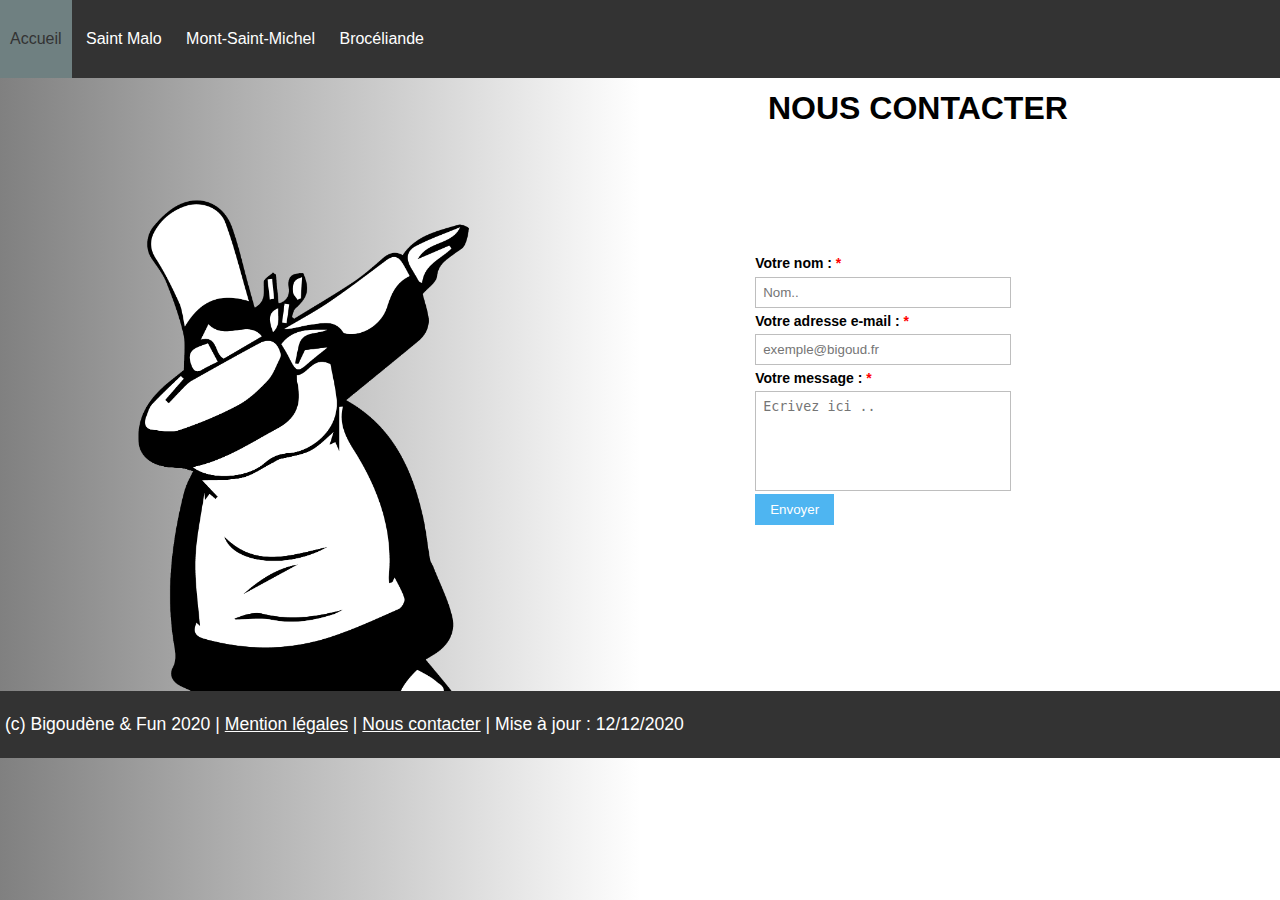
==== bonus/Contact.html @ 5d8b79e1 "Add files via upload" ====
<!DOCTYPE HTML>
<html>
	<head>
		<meta charset="UTF-8">
		<meta name="viewport" content="width=device-width, initial-scale=1.0">

		<title>Nous contacter | Bigoudène & FUN</title>

		<link rel="stylesheet" type="text/css" href="../style.css">

		<script type="text/javascript">
			function validateForm()                                    
			{ 
				var name = document.forms["contact"]["name"];               
				var email = document.forms["contact"]["email"];    
				var message = document.forms["contact"]["message"];   
			   
				if (name.value == "")                                  
				{ 
					document.getElementById('errorname').innerHTML="Veuillez entrez un nom valide";  
					name.focus(); 
					return false; 
				}else{
					document.getElementById('errorname').innerHTML="";  
				}
				   
				if (email.value == "")                                   
				{ 
					document.getElementById('errormail').innerHTML="Veuillez entrez une adresse mail valide"; 
					email.focus(); 
					return false; 
				}else{
					document.getElementById('errormail').innerHTML="";  
				}
			   
				if (email.value.indexOf("@", 0) < 0)                 
				{ 
					document.getElementById('errormail').innerHTML="Veuillez entrez une adresse mail valide"; 
					email.focus(); 
					return false; 
				} 
			   
				if (email.value.indexOf(".", 0) < 0)                 
				{ 
					document.getElementById('errormail').innerHTML="Veuillez entrez une adresse mail valide"; 
					email.focus(); 
					return false; 
				} 
			   
				if (message.value == "")                           
				{
					document.getElementById('errormsg').innerHTML="Veuillez entrez un message valide"; 
					message.focus(); 
					return false; 
				}else{
					document.getElementById('errormsg').innerHTML="";  
				}
				alert("Votre message a bien été envoyé !");
				return true; 
			}
		</script>

		<style>
			h1{
				padding: 5%;
				margin-left: 55% ;
				font-family:"Lucida Sans Unicode", "Lucida Grande", sans-serif;
			}
			
			.formulaire {
			  margin:5% 55% ;
			  width: 20%;
			  padding: 0% 7% 8% 4%;
			  font: 14px "Lucida Sans Unicode", "Lucida Grande", sans-serif;
			}

			.formulaire label{
			  margin:2% 0 2% 0;
			  padding:0px;
			  display:block;
			  font-weight: bold;
			}

			.formulaire .required{
			  color:red;
			}

			.formulaire input[type=submit]{
			  background: #4eb5f1;
			  padding: 8px 15px 8px 15px;
			  border: none;
			  color: #fff;
			}

			.formulaire input[type=submit]:hover{
			  background: #4eb5f1;
			  box-shadow:none;
			  -moz-box-shadow:none;
			  -webkit-box-shadow:none;
			}

			.formulaire .text{
			  height: 100px;
			}

			.formulaire input[type=text], 
			.formulaire input[type=email],
			textarea{
			  resize: none;
			  box-sizing: border-box;
			  -webkit-box-sizing: border-box;
			  -moz-box-sizing: border-box;
			  border:1px solid #BEBEBE;
			  padding: 7px;
			  margin:0px;
			  outline: none;  
			}

			.formulaire .long{
			  width: 100%;
			}

			.formulaire input[type=text]:focus, 
			.formulaire input[type=email]:focus,
			.formulaire textarea:focus{
			  -moz-box-shadow: 0 0 8px #88D5E9;
			  -webkit-box-shadow: 0 0 8px #88D5E9;
			  box-shadow: 0 0 8px #88D5E9;
			  border: 1px solid #88D5E9;
			}

			.error{
			  color: #D8000C;
			  background-color: #FFBABA;
			}
			
			.left{
				background-color: grey;

			}

			.biglogo {
				position :absolute;
				top: 12%;
				left : 15%;
				width: 400px;
			}

			.coteimg{
				position: absolute;
				top: 8%;
				left: 0%;
				width: 50%;
				height: 92%;
				background: linear-gradient(to right, grey, white);
			}
		</style>
	</head>

	<body>
		<header> 
			<nav>
				<a class="navi inactive" href="../index.html">Accueil</a> 
				<a class="navi inactive" href="../sites/StMalo.html">Saint Malo</a> 
				<a class="navi inactive" href="../sites/MontStMichel.html">Mont-Saint-Michel</a> 
				<a class="navi inactive" href="../sites/Broceliande.html">Brocéliande</a> 
			</nav>
		</header>

		<main>
			<div class="coteimg">
				<img class="biglogo" src="../ressources/bigoudfun.png" alt="Logo Bidoudène and FUN"/>
			</div>
		
			<span name="left" class="left"></article>
			
			<h1>NOUS CONTACTER</h1>
			<form name="contact" class="formulaire" onsubmit="return validateForm()">
				<label>
					Votre nom : <span class="required">*</span>
				</label>
				<input type="text" name="name" class="long" placeholder="Nom.."/>
				<span class="error" id="errorname"></span>

				<label>
					Votre adresse e-mail : <span class="required">*</span>
				</label>
				<input type="email" name="email" class="long" placeholder="exemple@bigoud.fr"/>
				<span class="error" id="errormail"></span>

				<label>
					Votre message : <span class="required">*</span>
				</label>
				<textarea name="message" class="long text" placeholder="Ecrivez ici .."></textarea>
				<span class="error" id="errormsg"></span>

				<input type="submit" value="Envoyer"/>
			</form>
		</main>	

		<footer>
			<p class="foottext">
				(c) Bigoudène & Fun 2020 |
				<a class="foota" href="MentionsLegales.html">Mention légales</a> |
				<a class="foota" href="Contact.html">Nous contacter</a> |
				Mise à jour : 12/12/2020
		</footer>	
	</body>
</html>
---- style.css ----
/* CSS */

body{
	margin:0;
}

main{
	padding-top: 5px;
}

.texte{
	position:relative;
	z-index: 4;
}

header{
	z-index: 10;
	margin: 0;
	padding: 30px 0px;
	overflow: hidden;
	background-color: #333;
	top: 0;
	position: fixed;
	width:100%;
	font-family: Arial;	
	font-size:100%;
	font-style:bold;
}

p{
	font-family: Lato, sans-serif;
	font-size: 1.1em;
}

h1,h2,h3{
	font-size-adjust: inherit;
	font-family: Lato,sans-serif;
    font-weight: bold;
}

footer{
	padding: 5px 5px;
	background-color:#333;
	margin:0;
	color:white;
	margin-right:auto;
	margin-left:auto;
	bottom:0%;
	position: relative;
}

.foota{
	color:white;
}

a.navi{
	text-align: center;
	padding:100% 10px;
	text-decoration:none;
}

a.inactive{
	color: white;
}

a.navi:hover{
	background-color: #92acada3;
	color: #333;
}

.active{
	background-color: #92acad;
	color:black;
}

.imgtop{
	width:100%;
	height:100vh;
	object-fit:cover;
	object-position:0 60%;
	margin:0;
}

.img{
	width:100%;
	height:45vh;
	object-fit:cover;

}
.stmalo{
	object-position:0 10%;
}

.stmichel{
	object-position:0 53%;
}

.broceliande{
	object-position:0 0;
}

.titre{
	z-index: 1;
	position:fixed;
	top:200px;
	right:35%;
	color:white;
	font-size:400%;
	font-family: Lato,sans-serif;
	font-style:normal;
	font-weight:600;	
}

.accueil{
	top:200px;
	right:35%;
}

.malo{
	top:150px;
	right:40%;
}

.mich{
	top:150px;
	right:33%;
}

.broce{
	top:150px;
	right:26.5%;
}

.infos{
	z-index:4;
	position: relative; 
	top: 8%;
	left: 25%;
	width:50%;
	height:85% ;
	text-align: justify;
}

.mid{
    top: 8%;
    left: 25%;
    width: 50%;
    height: 85%;
}

.bandeau{
	z-index: 4;
	position: relative;
	background-color: rgb(39, 39, 39);
	color: white;

}
.tips{
	padding: 1% 25%;
}

.center{
	text-align: center;
}

ul {
	font-family: lato, sans-serif;
}

.tab{
	z-index: 4;
	position: relative;
}

.bigoudcarre{
	padding-left:7em;
	width: 15%;
	position: absolute;

}
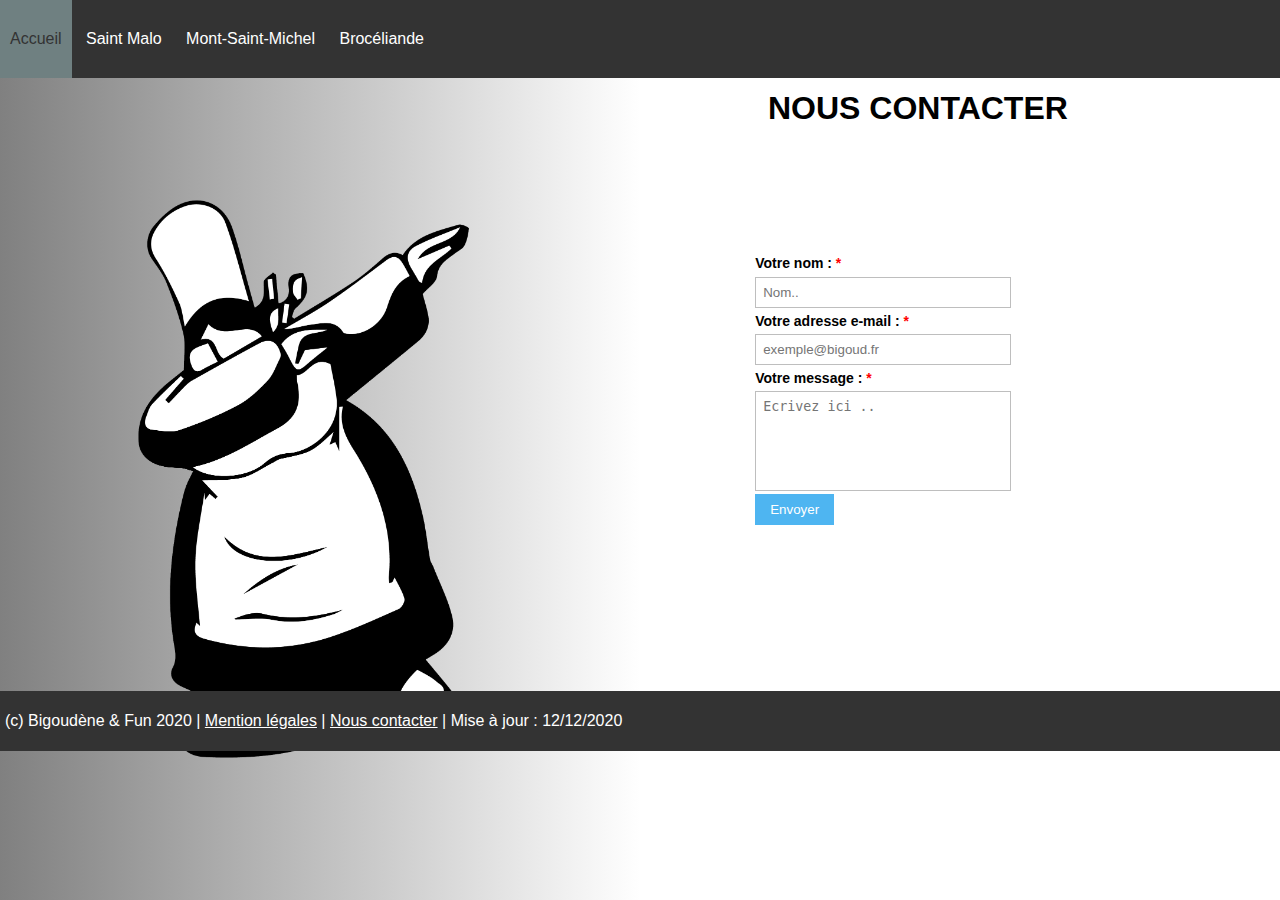
==== commit ee41e170: "Add files via upload" ====
--- a/bonus/Contact.html
+++ b/bonus/Contact.html
@@ -7,6 +7,9 @@
 		<title>Nous contacter | Bigoudène & FUN</title>
 
 		<link rel="stylesheet" type="text/css" href="../style.css">
+
+		<link rel="icon" type="image/png" href="./../ressources/bigoudfun.png" />
+
 
 		<script type="text/javascript">
 			function validateForm()                                    
--- a/style.css
+++ b/style.css
@@ -6,6 +6,14 @@
 
 main{
 	padding-top: 5px;
+}
+
+h2{
+	text-align:center;
+	font-family: Lato,sans-serif;
+	font-style:normal;
+	font-size:200%;
+	font-weight:600;	
 }
 
 .texte{
@@ -28,14 +36,8 @@
 }
 
 p{
-	font-family: Lato, sans-serif;
-	font-size: 1.1em;
-}
-
-h1,h2,h3{
-	font-size-adjust: inherit;
-	font-family: Lato,sans-serif;
-    font-weight: bold;
+	font-family: Arial;	
+	text-align: justify;
 }
 
 footer{
@@ -53,17 +55,17 @@
 	color:white;
 }
 
-a.navi{
+.navi{
 	text-align: center;
 	padding:100% 10px;
 	text-decoration:none;
 }
 
-a.inactive{
+.inactive{
 	color: white;
 }
 
-a.navi:hover{
+.navi:hover{
 	background-color: #92acada3;
 	color: #333;
 }
@@ -78,7 +80,8 @@
 	height:100vh;
 	object-fit:cover;
 	object-position:0 60%;
-	margin:0;
+	margin: 0;
+	transform: translateY(2%);
 }
 
 .img{
@@ -101,20 +104,19 @@
 
 .titre{
 	z-index: 1;
+	top:50vh;
+	right:0;
 	position:fixed;
-	top:200px;
-	right:35%;
+	padding-right:50vh;
+	padding-left:50vh;
 	color:white;
 	font-size:400%;
 	font-family: Lato,sans-serif;
 	font-style:normal;
-	font-weight:600;	
+	font-weight:600;
+	margin:0;
 }
 
-.accueil{
-	top:200px;
-	right:35%;
-}
 
 .malo{
 	top:150px;
@@ -138,43 +140,25 @@
 	left: 25%;
 	width:50%;
 	height:85% ;
-	text-align: justify;
+}
+	
+.objets{ 
+    position: absolute;
+    top: 8%;
+    left: 80%;
+    width: 20%;
+    height: 92%;
+    background-color: rgb(141, 141, 141);
 }
 
 .mid{
-    top: 8%;
-    left: 25%;
-    width: 50%;
-    height: 85%;
+	padding-left: 20%;
+	padding-right: 20%;
+	padding-top: 1em;
+	padding-bottom: 1em;
 }
 
-.bandeau{
-	z-index: 4;
-	position: relative;
-	background-color: rgb(39, 39, 39);
-	color: white;
-
-}
-.tips{
-	padding: 1% 25%;
-}
-
-.center{
+.introduction{
+	background:rgb(243, 243, 243);
 	text-align: center;
-}
-
-ul {
-	font-family: lato, sans-serif;
-}
-
-.tab{
-	z-index: 4;
-	position: relative;
-}
-
-.bigoudcarre{
-	padding-left:7em;
-	width: 15%;
-	position: absolute;
-
-}
+}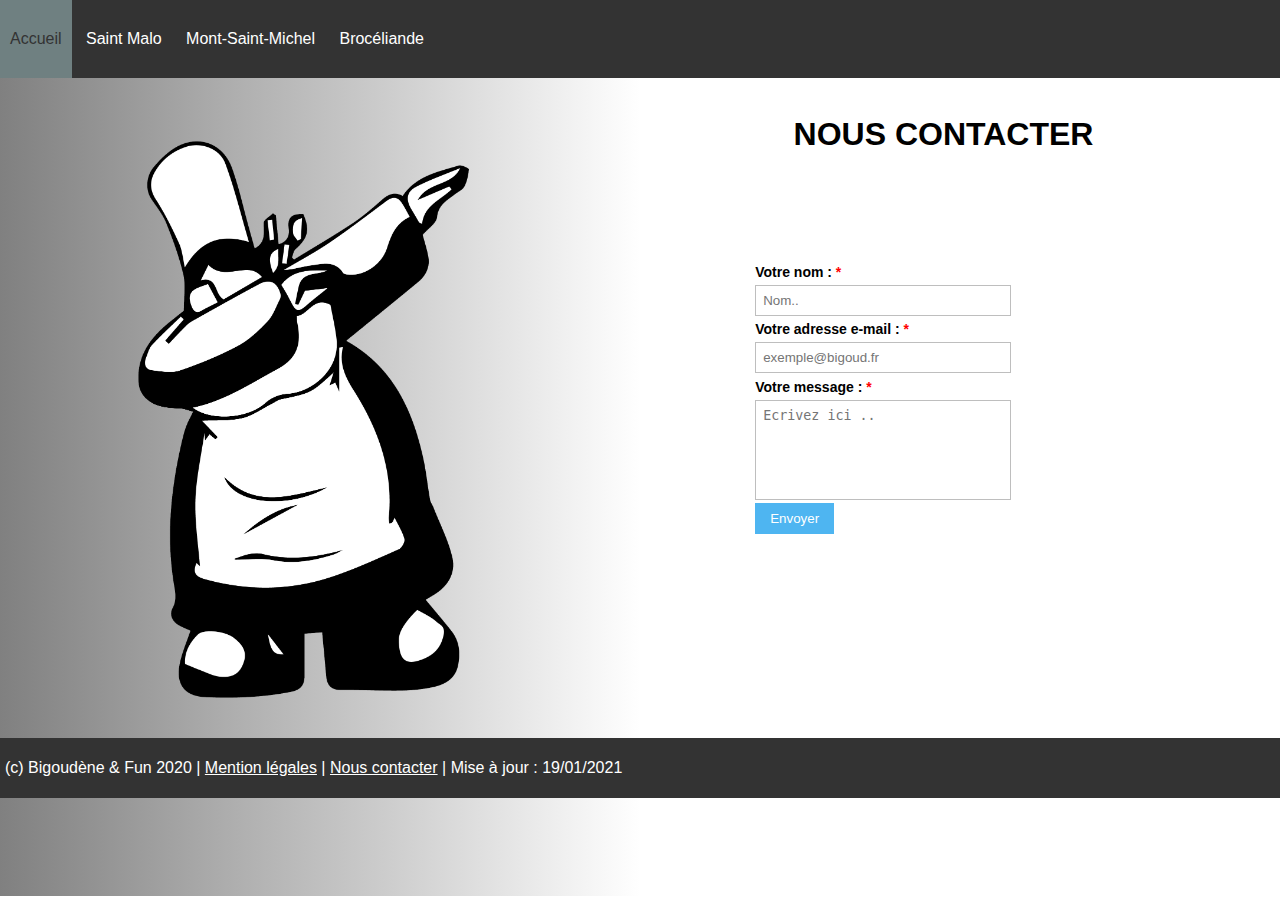
==== commit 0b4ba53d: "Add files via upload" ====
--- a/bonus/Contact.html
+++ b/bonus/Contact.html
@@ -8,7 +8,7 @@
 
 		<link rel="stylesheet" type="text/css" href="../style.css">
 
-		<link rel="icon" type="image/png" href="./../ressources/bigoudfun.png" />
+		<link rel="icon" type="image/png" href="./../ressources/bigoudfun_carre.png" />
 
 
 		<script type="text/javascript">
@@ -65,15 +65,15 @@
 
 		<style>
 			h1{
-				padding: 5%;
+				padding: 7%;
 				margin-left: 55% ;
 				font-family:"Lucida Sans Unicode", "Lucida Grande", sans-serif;
 			}
 			
 			.formulaire {
-			  margin:5% 55% ;
+			  margin:1% 55% ;
 			  width: 20%;
-			  padding: 0% 7% 8% 4%;
+			  padding: 0% 7% 15% 4%;
 			  font: 14px "Lucida Sans Unicode", "Lucida Grande", sans-serif;
 			}
 
@@ -151,10 +151,9 @@
 
 			.coteimg{
 				position: absolute;
-				top: 8%;
 				left: 0%;
 				width: 50%;
-				height: 92%;
+				height: 99%;
 				background: linear-gradient(to right, grey, white);
 			}
 		</style>
@@ -206,7 +205,7 @@
 				(c) Bigoudène & Fun 2020 |
 				<a class="foota" href="MentionsLegales.html">Mention légales</a> |
 				<a class="foota" href="Contact.html">Nous contacter</a> |
-				Mise à jour : 12/12/2020
+				Mise à jour : 19/01/2021
 		</footer>	
 	</body>
 </html>
--- a/style.css
+++ b/style.css
@@ -8,12 +8,11 @@
 	padding-top: 5px;
 }
 
-h2{
-	text-align:center;
+h1,h2,h3{
+	font-size-adjust: inherit;
 	font-family: Lato,sans-serif;
-	font-style:normal;
 	font-size:200%;
-	font-weight:600;	
+	font-weight:600;
 }
 
 .texte{
@@ -36,7 +35,7 @@
 }
 
 p{
-	font-family: Arial;	
+	font-family: Lato, sans-serif;	
 	text-align: justify;
 }
 
@@ -107,8 +106,6 @@
 	top:50vh;
 	right:0;
 	position:fixed;
-	padding-right:50vh;
-	padding-left:50vh;
 	color:white;
 	font-size:400%;
 	font-family: Lato,sans-serif;
@@ -117,19 +114,22 @@
 	margin:0;
 }
 
+.accueil{
+	right:35%;
+}
 
 .malo{
-	top:150px;
+	top:200px;
 	right:40%;
 }
 
 .mich{
-	top:150px;
+	top:200px;
 	right:33%;
 }
 
 .broce{
-	top:150px;
+	top:200px;
 	right:26.5%;
 }
 
@@ -141,7 +141,7 @@
 	width:50%;
 	height:85% ;
 }
-	
+
 .objets{ 
     position: absolute;
     top: 8%;
@@ -151,6 +151,17 @@
     background-color: rgb(141, 141, 141);
 }
 
+.bandeau{
+	z-index: 4;
+	position: relative;
+	background-color: rgb(39, 39, 39);
+	color: white;
+
+}
+.tips{
+	padding: 1% 25%;
+}
+
 .mid{
 	padding-left: 20%;
 	padding-right: 20%;
@@ -158,7 +169,27 @@
 	padding-bottom: 1em;
 }
 
+.center{
+	text-align: center;
+}
+
 .introduction{
 	background:rgb(243, 243, 243);
 	text-align: center;
-}+}
+
+ul,ol {
+	font-family: lato, sans-serif;
+}
+
+.tab{
+	z-index: 4;
+	position: relative;
+}
+
+.bigoudcarre{
+	padding-left:7em;
+	width: 15%;
+	position: absolute;
+}
+
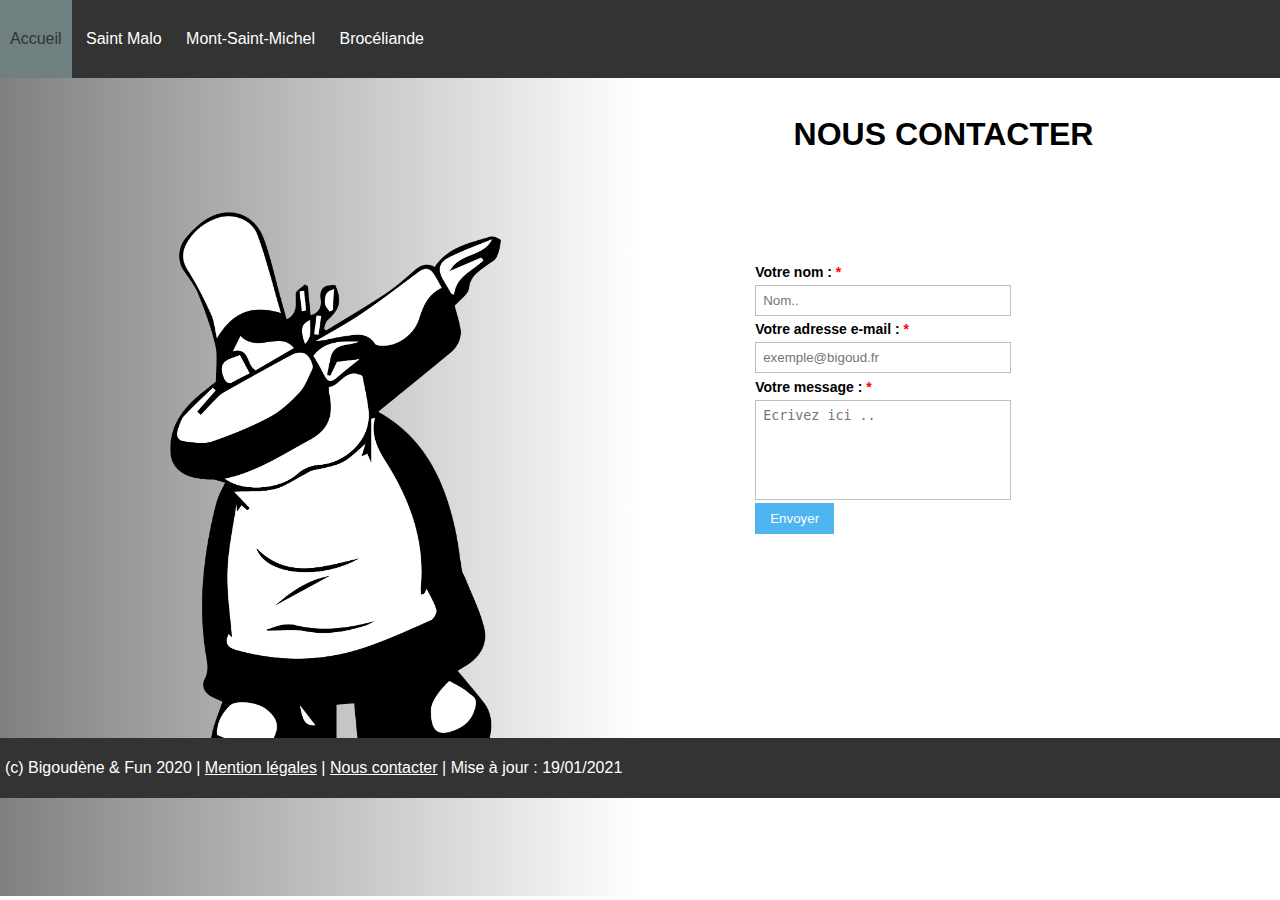
==== commit 22c6e4e5: "Update Contact.html" ====
--- a/bonus/Contact.html
+++ b/bonus/Contact.html
@@ -144,8 +144,8 @@
 
 			.biglogo {
 				position :absolute;
-				top: 12%;
-				left : 15%;
+				top: 20%;
+				left : 20%;
 				width: 400px;
 			}
 
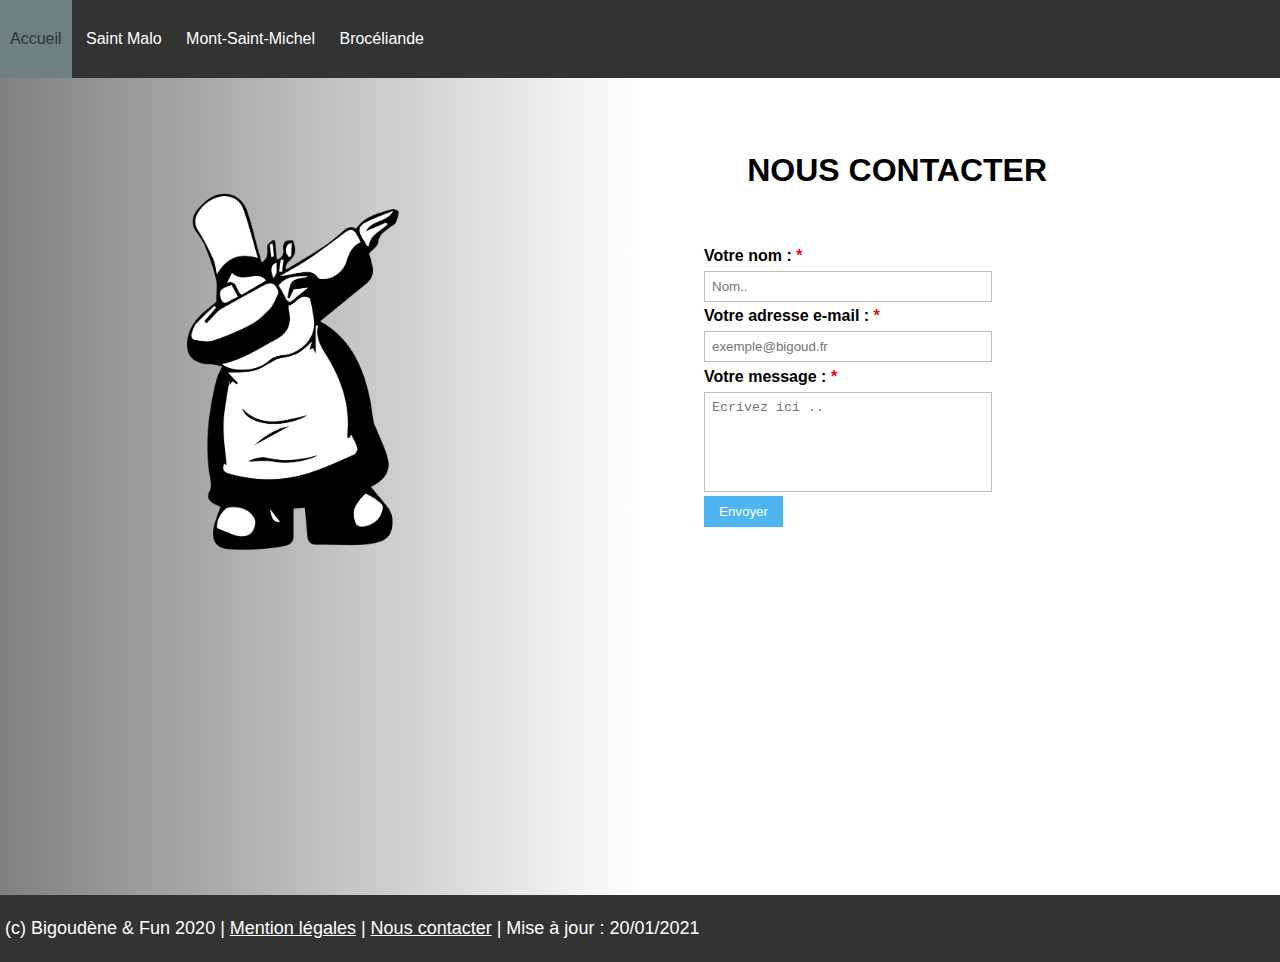
==== commit 37189308: "Add files via upload" ====
--- a/bonus/Contact.html
+++ b/bonus/Contact.html
@@ -65,96 +65,100 @@
 
 		<style>
 			h1{
-				padding: 7%;
-				margin-left: 55% ;
-				font-family:"Lucida Sans Unicode", "Lucida Grande", sans-serif;
-			}
-			
+				margin-top: 10%;
+				margin-left: 7.5%;
+			}
 			.formulaire {
-			  margin:1% 55% ;
-			  width: 20%;
-			  padding: 0% 7% 15% 4%;
-			  font: 14px "Lucida Sans Unicode", "Lucida Grande", sans-serif;
+				margin-top: 10%;
+				width: 50%;
+				font-size: 16px;
 			}
 
 			.formulaire label{
-			  margin:2% 0 2% 0;
-			  padding:0px;
-			  display:block;
-			  font-weight: bold;
+				margin:2% 0 2% 0;
+				padding:0px;
+				display:block;
+				font-weight: bold;
 			}
 
 			.formulaire .required{
-			  color:red;
+			  	color:red;
 			}
 
 			.formulaire input[type=submit]{
-			  background: #4eb5f1;
-			  padding: 8px 15px 8px 15px;
-			  border: none;
-			  color: #fff;
+				background: #4eb5f1;
+				padding: 8px 15px 8px 15px;
+				border: none;
+				color: #fff;
 			}
 
 			.formulaire input[type=submit]:hover{
-			  background: #4eb5f1;
-			  box-shadow:none;
-			  -moz-box-shadow:none;
-			  -webkit-box-shadow:none;
+				background: #4eb5f1;
+				box-shadow:none;
+				-moz-box-shadow:none;
+				-webkit-box-shadow:none;
 			}
 
 			.formulaire .text{
-			  height: 100px;
+			  	height: 100px;
 			}
 
 			.formulaire input[type=text], 
 			.formulaire input[type=email],
 			textarea{
-			  resize: none;
-			  box-sizing: border-box;
-			  -webkit-box-sizing: border-box;
-			  -moz-box-sizing: border-box;
-			  border:1px solid #BEBEBE;
-			  padding: 7px;
-			  margin:0px;
-			  outline: none;  
+				resize: none;
+				box-sizing: border-box;
+				-webkit-box-sizing: border-box;
+				-moz-box-sizing: border-box;
+				border:1px solid #BEBEBE;
+				padding: 7px;
+				margin:0px;
+				outline: none;  
 			}
 
 			.formulaire .long{
-			  width: 100%;
+			  	width: 100%;
 			}
 
 			.formulaire input[type=text]:focus, 
 			.formulaire input[type=email]:focus,
 			.formulaire textarea:focus{
-			  -moz-box-shadow: 0 0 8px #88D5E9;
-			  -webkit-box-shadow: 0 0 8px #88D5E9;
-			  box-shadow: 0 0 8px #88D5E9;
-			  border: 1px solid #88D5E9;
+				-moz-box-shadow: 0 0 8px #88D5E9;
+				-webkit-box-shadow: 0 0 8px #88D5E9;
+				box-shadow: 0 0 8px #88D5E9;
+				border: 1px solid #88D5E9;
 			}
 
 			.error{
-			  color: #D8000C;
-			  background-color: #FFBABA;
-			}
-			
-			.left{
-				background-color: grey;
-
+				color: #D8000C;
+				background-color: #FFBABA;
 			}
 
 			.biglogo {
-				position :absolute;
-				top: 20%;
-				left : 20%;
-				width: 400px;
+				position :relative;
+				top: 10%;
+				left : 25%;
+				max-width: 40%;
+				height: auto;
 			}
 
 			.coteimg{
-				position: absolute;
-				left: 0%;
+				float: left;
+				padding-top: 7%;
 				width: 50%;
-				height: 99%;
+				height: 50em;
 				background: linear-gradient(to right, grey, white);
+			}
+
+			.coteform{
+				padding-top: 7%;
+				margin-left: 55%;
+				height: 50em;
+				font-family:"Lucida Sans Unicode", "Lucida Grande", sans-serif;
+			}
+
+			.foottext{
+				clear: left;
 			}
 		</style>
 	</head>
@@ -173,31 +177,31 @@
 			<div class="coteimg">
 				<img class="biglogo" src="../ressources/bigoudfun.png" alt="Logo Bidoudène and FUN"/>
 			</div>
-		
-			<span name="left" class="left"></article>
 			
-			<h1>NOUS CONTACTER</h1>
-			<form name="contact" class="formulaire" onsubmit="return validateForm()">
-				<label>
-					Votre nom : <span class="required">*</span>
-				</label>
-				<input type="text" name="name" class="long" placeholder="Nom.."/>
-				<span class="error" id="errorname"></span>
-
-				<label>
-					Votre adresse e-mail : <span class="required">*</span>
-				</label>
-				<input type="email" name="email" class="long" placeholder="exemple@bigoud.fr"/>
-				<span class="error" id="errormail"></span>
-
-				<label>
-					Votre message : <span class="required">*</span>
-				</label>
-				<textarea name="message" class="long text" placeholder="Ecrivez ici .."></textarea>
-				<span class="error" id="errormsg"></span>
-
-				<input type="submit" value="Envoyer"/>
-			</form>
+			<div class="coteform">
+				<h1>NOUS CONTACTER</h1>
+				<form name="contact" class="formulaire" onsubmit="return validateForm()">
+					<label>
+						Votre nom : <span class="required">*</span>
+					</label>
+					<input type="text" name="name" class="long" placeholder="Nom.."/>
+					<span class="error" id="errorname"></span>
+
+					<label>
+						Votre adresse e-mail : <span class="required">*</span>
+					</label>
+					<input type="email" name="email" class="long" placeholder="exemple@bigoud.fr"/>
+					<span class="error" id="errormail"></span>
+
+					<label>
+						Votre message : <span class="required">*</span>
+					</label>
+					<textarea name="message" class="long text" placeholder="Ecrivez ici .."></textarea>
+					<span class="error" id="errormsg"></span>
+
+					<input type="submit" value="Envoyer"/>
+				</form>
+			</div>
 		</main>	
 
 		<footer>
@@ -205,7 +209,7 @@
 				(c) Bigoudène & Fun 2020 |
 				<a class="foota" href="MentionsLegales.html">Mention légales</a> |
 				<a class="foota" href="Contact.html">Nous contacter</a> |
-				Mise à jour : 19/01/2021
+				Mise à jour : 20/01/2021
 		</footer>	
 	</body>
-</html>
+</html>--- a/style.css
+++ b/style.css
@@ -11,7 +11,6 @@
 h1,h2,h3{
 	font-size-adjust: inherit;
 	font-family: Lato,sans-serif;
-	font-size:200%;
 	font-weight:600;
 }
 
@@ -35,7 +34,8 @@
 }
 
 p{
-	font-family: Lato, sans-serif;	
+	font-family: Lato, sans-serif;
+	font-size: large;
 	text-align: justify;
 }
 
@@ -156,10 +156,12 @@
 	position: relative;
 	background-color: rgb(39, 39, 39);
 	color: white;
-
+	display: flex;
 }
 .tips{
-	padding: 1% 25%;
+	padding-top: 1%;
+	padding-left: 7%;
+	width: 50%;
 }
 
 .mid{
@@ -188,8 +190,9 @@
 }
 
 .bigoudcarre{
-	padding-left:7em;
-	width: 15%;
-	position: absolute;
-}
-
+	flex:1;
+	padding-left:3%;
+	padding-top: 0.5%;
+	max-width: 15%;
+	height: auto;
+}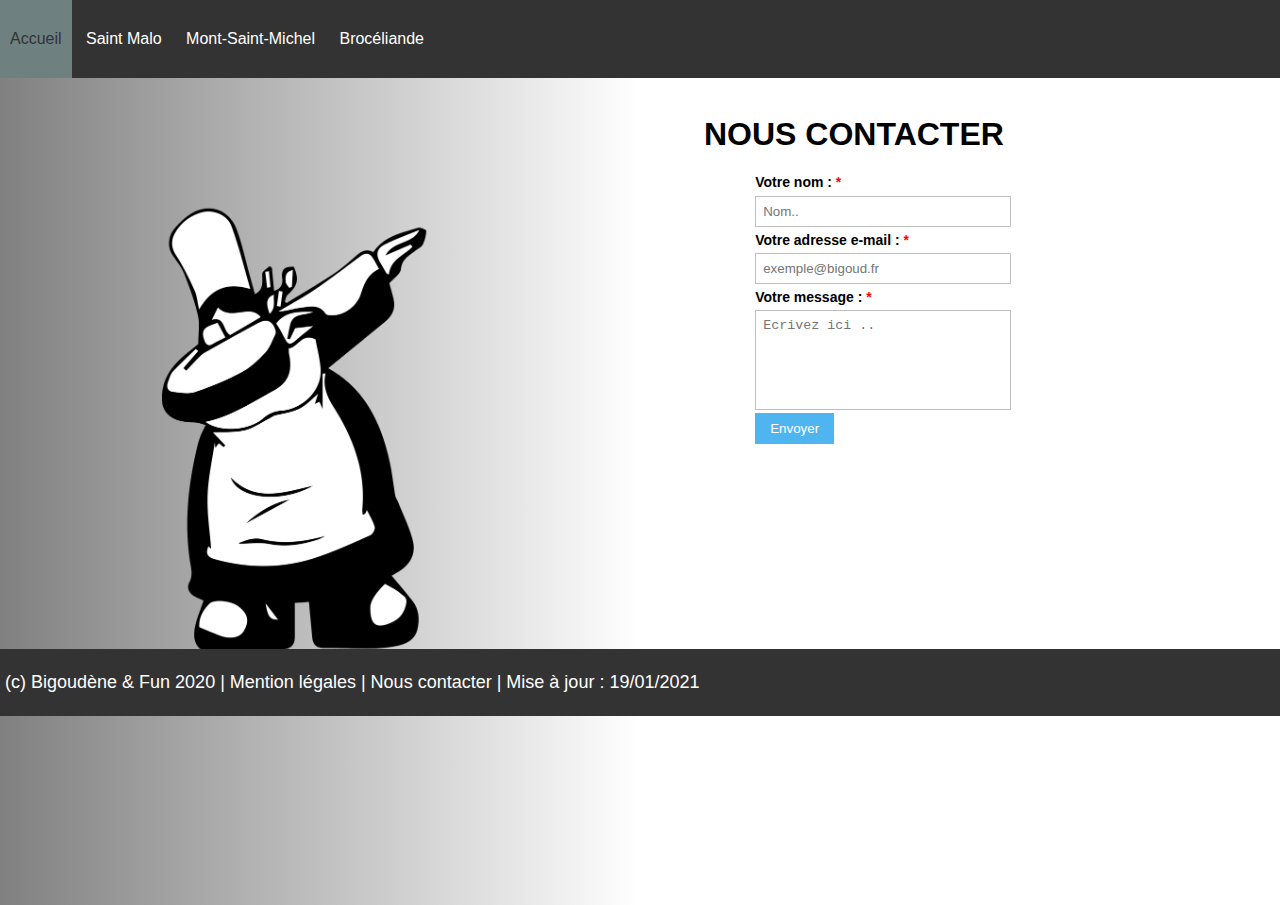
==== commit d1400405: "Add files via upload" ====
--- a/bonus/Contact.html
+++ b/bonus/Contact.html
@@ -65,100 +65,96 @@
 
 		<style>
 			h1{
-				margin-top: 10%;
-				margin-left: 7.5%;
-			}
+				padding-top: 7%;
+				margin-left: 55% ;
+				font-family:"Lucida Sans Unicode", "Lucida Grande", sans-serif;
+			}
+			
 			.formulaire {
-				margin-top: 10%;
-				width: 50%;
-				font-size: 16px;
+			  margin:1% 55% ;
+			  width: 20%;
+			  padding: 0% 7% 15% 4%;
+			  font: 14px "Lucida Sans Unicode", "Lucida Grande", sans-serif;
 			}
 
 			.formulaire label{
-				margin:2% 0 2% 0;
-				padding:0px;
-				display:block;
-				font-weight: bold;
+			  margin:2% 0 2% 0;
+			  padding:0px;
+			  display:block;
+			  font-weight: bold;
 			}
 
 			.formulaire .required{
-			  	color:red;
+			  color:red;
 			}
 
 			.formulaire input[type=submit]{
-				background: #4eb5f1;
-				padding: 8px 15px 8px 15px;
-				border: none;
-				color: #fff;
+			  background: #4eb5f1;
+			  padding: 8px 15px 8px 15px;
+			  border: none;
+			  color: #fff;
 			}
 
 			.formulaire input[type=submit]:hover{
-				background: #4eb5f1;
-				box-shadow:none;
-				-moz-box-shadow:none;
-				-webkit-box-shadow:none;
+			  background: #4eb5f1;
+			  box-shadow:none;
+			  -moz-box-shadow:none;
+			  -webkit-box-shadow:none;
 			}
 
 			.formulaire .text{
-			  	height: 100px;
+			  height: 100px;
 			}
 
 			.formulaire input[type=text], 
 			.formulaire input[type=email],
 			textarea{
-				resize: none;
-				box-sizing: border-box;
-				-webkit-box-sizing: border-box;
-				-moz-box-sizing: border-box;
-				border:1px solid #BEBEBE;
-				padding: 7px;
-				margin:0px;
-				outline: none;  
+			  resize: none;
+			  box-sizing: border-box;
+			  -webkit-box-sizing: border-box;
+			  -moz-box-sizing: border-box;
+			  border:1px solid #BEBEBE;
+			  padding: 7px;
+			  margin:0px;
+			  outline: none;  
 			}
 
 			.formulaire .long{
-			  	width: 100%;
+			  width: 100%;
 			}
 
 			.formulaire input[type=text]:focus, 
 			.formulaire input[type=email]:focus,
 			.formulaire textarea:focus{
-				-moz-box-shadow: 0 0 8px #88D5E9;
-				-webkit-box-shadow: 0 0 8px #88D5E9;
-				box-shadow: 0 0 8px #88D5E9;
-				border: 1px solid #88D5E9;
+			  -moz-box-shadow: 0 0 8px #88D5E9;
+			  -webkit-box-shadow: 0 0 8px #88D5E9;
+			  box-shadow: 0 0 8px #88D5E9;
+			  border: 1px solid #88D5E9;
 			}
 
 			.error{
-				color: #D8000C;
-				background-color: #FFBABA;
+			  color: #D8000C;
+			  background-color: #FFBABA;
+			}
+			
+			.left{
+				background-color: grey;
+
 			}
 
 			.biglogo {
-				position :relative;
-				top: 10%;
-				left : 25%;
-				max-width: 40%;
-				height: auto;
+				position :absolute;
+				top: 20%;
+				left : 20%;
+				width: 25vw;
 			}
 
 			.coteimg{
-				float: left;
-				padding-top: 7%;
+				position: absolute;
+				left: 0%;
 				width: 50%;
-				height: 50em;
+				height: 100%;
 				background: linear-gradient(to right, grey, white);
-			}
-
-			.coteform{
-				padding-top: 7%;
-				margin-left: 55%;
-				height: 50em;
-				font-family:"Lucida Sans Unicode", "Lucida Grande", sans-serif;
-			}
-
-			.foottext{
-				clear: left;
 			}
 		</style>
 	</head>
@@ -177,31 +173,31 @@
 			<div class="coteimg">
 				<img class="biglogo" src="../ressources/bigoudfun.png" alt="Logo Bidoudène and FUN"/>
 			</div>
+		
+			<span name="left" class="left"></span>
 			
-			<div class="coteform">
-				<h1>NOUS CONTACTER</h1>
-				<form name="contact" class="formulaire" onsubmit="return validateForm()">
-					<label>
-						Votre nom : <span class="required">*</span>
-					</label>
-					<input type="text" name="name" class="long" placeholder="Nom.."/>
-					<span class="error" id="errorname"></span>
-
-					<label>
-						Votre adresse e-mail : <span class="required">*</span>
-					</label>
-					<input type="email" name="email" class="long" placeholder="exemple@bigoud.fr"/>
-					<span class="error" id="errormail"></span>
-
-					<label>
-						Votre message : <span class="required">*</span>
-					</label>
-					<textarea name="message" class="long text" placeholder="Ecrivez ici .."></textarea>
-					<span class="error" id="errormsg"></span>
-
-					<input type="submit" value="Envoyer"/>
-				</form>
-			</div>
+			<h1>NOUS CONTACTER</h1>
+			<form name="contact" class="formulaire" onsubmit="return validateForm()">
+				<label>
+					Votre nom : <span class="required">*</span>
+				</label>
+				<input type="text" name="name" class="long" placeholder="Nom.."/>
+				<span class="error" id="errorname"></span>
+
+				<label>
+					Votre adresse e-mail : <span class="required">*</span>
+				</label>
+				<input type="email" name="email" class="long" placeholder="exemple@bigoud.fr"/>
+				<span class="error" id="errormail"></span>
+
+				<label>
+					Votre message : <span class="required">*</span>
+				</label>
+				<textarea name="message" class="long text" placeholder="Ecrivez ici .."></textarea>
+				<span class="error" id="errormsg"></span>
+
+				<input type="submit" value="Envoyer"/>
+			</form>
 		</main>	
 
 		<footer>
@@ -209,7 +205,7 @@
 				(c) Bigoudène & Fun 2020 |
 				<a class="foota" href="MentionsLegales.html">Mention légales</a> |
 				<a class="foota" href="Contact.html">Nous contacter</a> |
-				Mise à jour : 20/01/2021
+				Mise à jour : 19/01/2021
 		</footer>	
 	</body>
-</html>+</html>
--- a/style.css
+++ b/style.css
@@ -14,11 +14,21 @@
 	font-weight:600;
 }
 
+section{
+	width: auto;
+	height: auto;
+}
+
+a{
+	text-decoration:none;
+}
 .texte{
 	position:relative;
 	z-index: 4;
 }
-
+.centre{
+	text-align: center;
+}
 header{
 	z-index: 10;
 	margin: 0;
@@ -34,9 +44,9 @@
 }
 
 p{
-	font-family: Lato, sans-serif;
+	font-family: Lato, sans-serif;	
+	text-align: justify;
 	font-size: large;
-	text-align: justify;
 }
 
 footer{
@@ -57,7 +67,6 @@
 .navi{
 	text-align: center;
 	padding:100% 10px;
-	text-decoration:none;
 }
 
 .inactive{
@@ -89,6 +98,74 @@
 	object-fit:cover;
 
 }
+
+.button{
+	width:19em;
+	height:auto;
+	margin:auto;
+	background-color:#333;
+	border-radius:5px;
+}
+.button:hover{
+	background-color: #d6d6d6;
+}
+
+.Tbutton{
+	padding:0;
+	font-weight: bold;
+	color: white;
+	text-align:center;
+	font-size: 140%;
+}
+
+.Tbutton:hover{
+	color: #333;
+}
+.colonne{
+	display:block;
+	padding:0;	
+	width:auto;
+	height:auto;
+	margin-left:20vh;
+	margin-right:20vh;
+}
+
+.icon{
+	display:block;
+	margin:5vh;
+	margin-left:13vh;
+	margin-right:13vh;
+	float:left;
+	padding:0;
+	z-index:10;
+	width:auto;
+	height:auto;
+	overflow: hidden;
+}
+
+.colonne::after{
+	content:'';
+	clear:both;
+	display:block;
+}
+
+.pic{
+	display: block;
+	margin: auto;
+	z-index: 10;
+}
+
+.zoom div img {
+	-webkit-transform: scale(1);
+	transform: scale(1);
+	-webkit-transition: .3s ease-in-out;
+	transition: .3s ease-in-out;
+}
+.zoom div:hover img {
+	-webkit-transform: scale(1.3);
+	transform: scale(1.3);
+}
+
 .stmalo{
 	object-position:0 10%;
 }
@@ -104,33 +181,19 @@
 .titre{
 	z-index: 1;
 	top:50vh;
-	right:0;
+	width:100%;
+	margin:auto;
 	position:fixed;
 	color:white;
 	font-size:400%;
 	font-family: Lato,sans-serif;
 	font-style:normal;
 	font-weight:600;
-	margin:0;
-}
-
-.accueil{
-	right:35%;
-}
-
-.malo{
-	top:200px;
-	right:40%;
-}
-
-.mich{
-	top:200px;
-	right:33%;
-}
-
-.broce{
-	top:200px;
-	right:26.5%;
+	text-align: center;
+}
+
+.titre2{
+	top:10vw;
 }
 
 .infos{
@@ -156,19 +219,17 @@
 	position: relative;
 	background-color: rgb(39, 39, 39);
 	color: white;
-	display: flex;
+
 }
 .tips{
-	padding-top: 1%;
-	padding-left: 7%;
-	width: 50%;
+	padding: 1% 25%;
 }
 
 .mid{
-	padding-left: 20%;
-	padding-right: 20%;
-	padding-top: 1em;
-	padding-bottom: 1em;
+	padding-left: 10%;
+	padding-right: 10%;
+	padding-top: 1vh;
+	padding-bottom: 1vh;
 }
 
 .center{
@@ -189,10 +250,13 @@
 	position: relative;
 }
 
+#map{
+	padding-top:10vh;
+	top:-10vh;
+	margin-bottom:-10vh;
+}
 .bigoudcarre{
-	flex:1;
-	padding-left:3%;
-	padding-top: 0.5%;
-	max-width: 15%;
-	height: auto;
+	padding-left:5%;
+	width: 14%;
+	position: absolute;
 }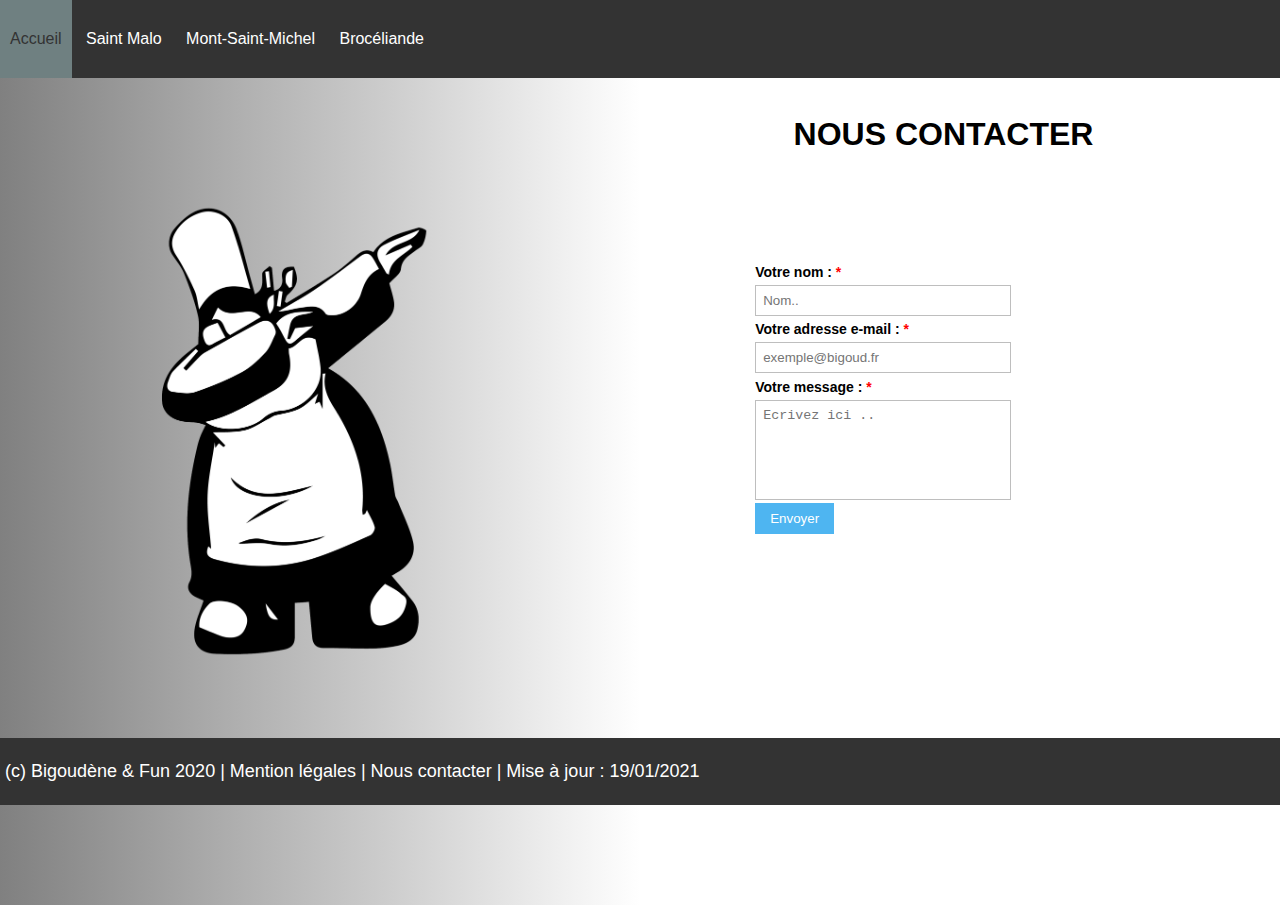
==== commit e41513f7: "Add files via upload" ====
--- a/bonus/Contact.html
+++ b/bonus/Contact.html
@@ -65,7 +65,7 @@
 
 		<style>
 			h1{
-				padding-top: 7%;
+				padding: 7%;
 				margin-left: 55% ;
 				font-family:"Lucida Sans Unicode", "Lucida Grande", sans-serif;
 			}
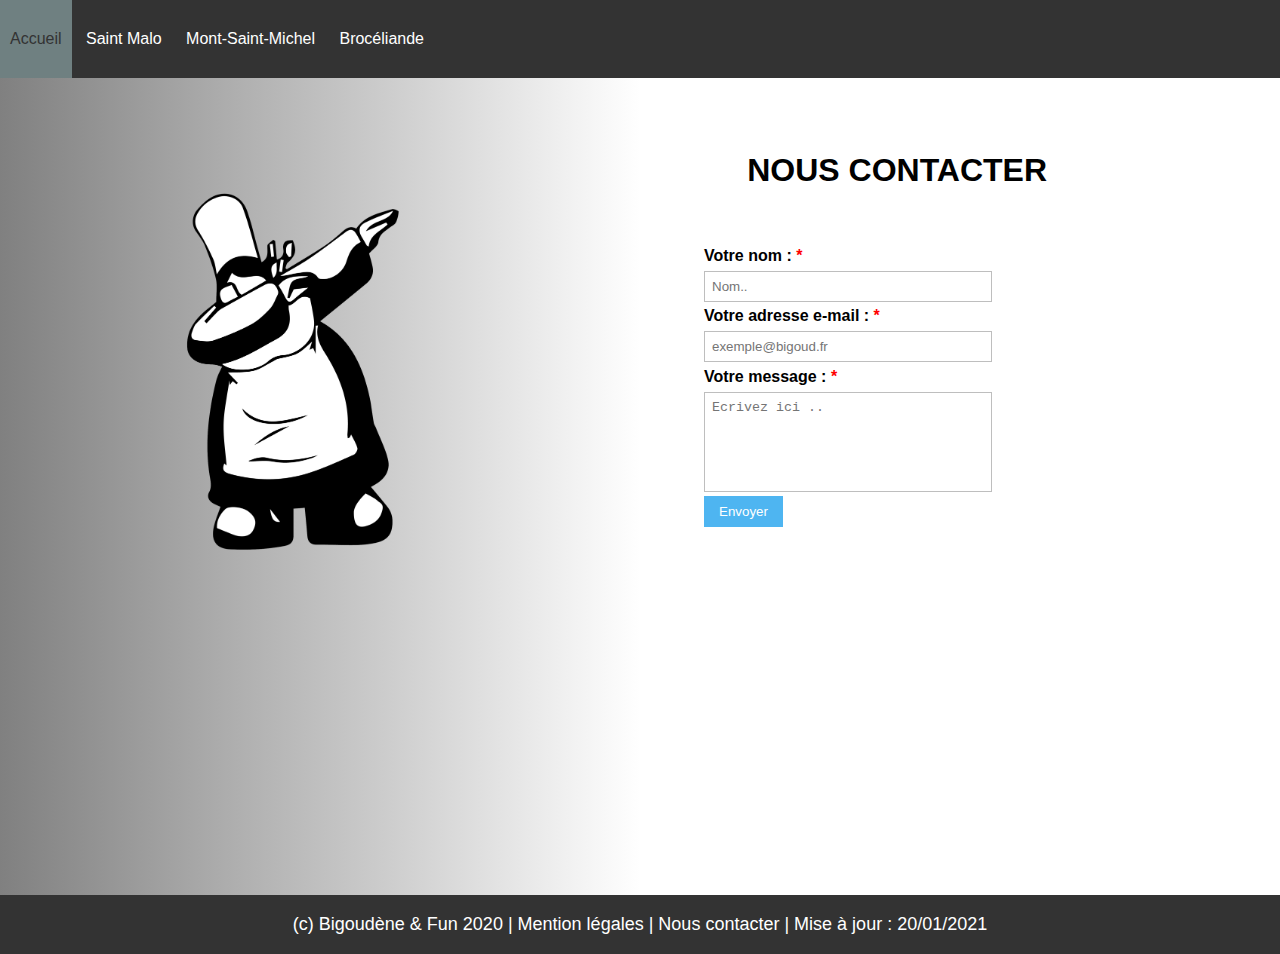
==== commit 545d9042: "Add files via upload" ====
--- a/bonus/Contact.html
+++ b/bonus/Contact.html
@@ -1,5 +1,6 @@
 <!DOCTYPE HTML>
 <html>
+
 	<head>
 		<meta charset="UTF-8">
 		<meta name="viewport" content="width=device-width, initial-scale=1.0">
@@ -9,7 +10,6 @@
 		<link rel="stylesheet" type="text/css" href="../style.css">
 
 		<link rel="icon" type="image/png" href="./../ressources/bigoudfun_carre.png" />
-
 
 		<script type="text/javascript">
 			function validateForm()                                    
@@ -65,101 +65,106 @@
 
 		<style>
 			h1{
-				padding: 7%;
-				margin-left: 55% ;
-				font-family:"Lucida Sans Unicode", "Lucida Grande", sans-serif;
-			}
-			
+				margin-top: 10%;
+				margin-left: 7.5%;
+			}
 			.formulaire {
-			  margin:1% 55% ;
-			  width: 20%;
-			  padding: 0% 7% 15% 4%;
-			  font: 14px "Lucida Sans Unicode", "Lucida Grande", sans-serif;
+				margin-top: 10%;
+				width: 50%;
+				font-size: 16px;
 			}
 
 			.formulaire label{
-			  margin:2% 0 2% 0;
-			  padding:0px;
-			  display:block;
-			  font-weight: bold;
+				margin:2% 0 2% 0;
+				padding:0px;
+				display:block;
+				font-weight: bold;
 			}
 
 			.formulaire .required{
-			  color:red;
+			  	color:red;
 			}
 
 			.formulaire input[type=submit]{
-			  background: #4eb5f1;
-			  padding: 8px 15px 8px 15px;
-			  border: none;
-			  color: #fff;
+				background: #4eb5f1;
+				padding: 8px 15px 8px 15px;
+				border: none;
+				color: #fff;
 			}
 
 			.formulaire input[type=submit]:hover{
-			  background: #4eb5f1;
-			  box-shadow:none;
-			  -moz-box-shadow:none;
-			  -webkit-box-shadow:none;
+				background: #4eb5f1;
+				box-shadow:none;
+				-moz-box-shadow:none;
+				-webkit-box-shadow:none;
 			}
 
 			.formulaire .text{
-			  height: 100px;
+			  	height: 100px;
 			}
 
 			.formulaire input[type=text], 
 			.formulaire input[type=email],
 			textarea{
-			  resize: none;
-			  box-sizing: border-box;
-			  -webkit-box-sizing: border-box;
-			  -moz-box-sizing: border-box;
-			  border:1px solid #BEBEBE;
-			  padding: 7px;
-			  margin:0px;
-			  outline: none;  
+				resize: none;
+				box-sizing: border-box;
+				-webkit-box-sizing: border-box;
+				-moz-box-sizing: border-box;
+				border:1px solid #BEBEBE;
+				padding: 7px;
+				margin:0px;
+				outline: none;  
 			}
 
 			.formulaire .long{
-			  width: 100%;
+			  	width: 100%;
 			}
 
 			.formulaire input[type=text]:focus, 
 			.formulaire input[type=email]:focus,
 			.formulaire textarea:focus{
-			  -moz-box-shadow: 0 0 8px #88D5E9;
-			  -webkit-box-shadow: 0 0 8px #88D5E9;
-			  box-shadow: 0 0 8px #88D5E9;
-			  border: 1px solid #88D5E9;
+				-moz-box-shadow: 0 0 8px #88D5E9;
+				-webkit-box-shadow: 0 0 8px #88D5E9;
+				box-shadow: 0 0 8px #88D5E9;
+				border: 1px solid #88D5E9;
 			}
 
 			.error{
-			  color: #D8000C;
-			  background-color: #FFBABA;
-			}
-			
-			.left{
-				background-color: grey;
-
+				color: #D8000C;
+				background-color: #FFBABA;
 			}
 
 			.biglogo {
-				position :absolute;
-				top: 20%;
-				left : 20%;
-				width: 25vw;
+				position :relative;
+				top: 10%;
+				left : 25%;
+				max-width: 40%;
+				height: auto;
 			}
 
 			.coteimg{
-				position: absolute;
-				left: 0%;
+				float: left;
+				padding-top: 7%;
 				width: 50%;
-				height: 100%;
+				height: 50em;
 				background: linear-gradient(to right, grey, white);
+			}
+
+			.coteform{
+				padding-top: 7%;
+				margin-left: 55%;
+				height: 50em;
+				font-family:"Lucida Sans Unicode", "Lucida Grande", sans-serif;
+			}
+
+			.foottext{
+				clear: left;
 			}
 		</style>
 	</head>
 
 	<body>
+
 		<header> 
 			<nav>
 				<a class="navi inactive" href="../index.html">Accueil</a> 
@@ -170,42 +175,46 @@
 		</header>
 
 		<main>
+
 			<div class="coteimg">
 				<img class="biglogo" src="../ressources/bigoudfun.png" alt="Logo Bidoudène and FUN"/>
 			</div>
-		
-			<span name="left" class="left"></span>
 			
-			<h1>NOUS CONTACTER</h1>
-			<form name="contact" class="formulaire" onsubmit="return validateForm()">
-				<label>
-					Votre nom : <span class="required">*</span>
-				</label>
-				<input type="text" name="name" class="long" placeholder="Nom.."/>
-				<span class="error" id="errorname"></span>
-
-				<label>
-					Votre adresse e-mail : <span class="required">*</span>
-				</label>
-				<input type="email" name="email" class="long" placeholder="exemple@bigoud.fr"/>
-				<span class="error" id="errormail"></span>
-
-				<label>
-					Votre message : <span class="required">*</span>
-				</label>
-				<textarea name="message" class="long text" placeholder="Ecrivez ici .."></textarea>
-				<span class="error" id="errormsg"></span>
-
-				<input type="submit" value="Envoyer"/>
-			</form>
+			<div class="coteform">
+				<h1>NOUS CONTACTER</h1>
+				<form name="contact" class="formulaire" onsubmit="return validateForm()">
+					<label>
+						Votre nom : <span class="required">*</span>
+					</label>
+					<input type="text" name="name" class="long" placeholder="Nom.."/>
+					<span class="error" id="errorname"></span>
+
+					<label>
+						Votre adresse e-mail : <span class="required">*</span>
+					</label>
+					<input type="email" name="email" class="long" placeholder="exemple@bigoud.fr"/>
+					<span class="error" id="errormail"></span>
+
+					<label>
+						Votre message : <span class="required">*</span>
+					</label>
+					<textarea name="message" class="long text" placeholder="Ecrivez ici .."></textarea>
+					<span class="error" id="errormsg"></span>
+
+					<input type="submit" value="Envoyer"/>
+				</form>
+			</div>
+			
 		</main>	
 
 		<footer>
-			<p class="foottext">
+			<p class="center">
 				(c) Bigoudène & Fun 2020 |
 				<a class="foota" href="MentionsLegales.html">Mention légales</a> |
 				<a class="foota" href="Contact.html">Nous contacter</a> |
-				Mise à jour : 19/01/2021
-		</footer>	
+				Mise à jour : 20/01/2021
+		</footer>
+
 	</body>
-</html>
+
+</html>--- a/style.css
+++ b/style.css
@@ -22,13 +22,12 @@
 a{
 	text-decoration:none;
 }
+
 .texte{
 	position:relative;
 	z-index: 4;
 }
-.centre{
-	text-align: center;
-}
+
 header{
 	z-index: 10;
 	margin: 0;
@@ -50,7 +49,7 @@
 }
 
 footer{
-	padding: 5px 5px;
+	padding: 1px ;
 	background-color:#333;
 	margin:0;
 	color:white;
@@ -96,7 +95,18 @@
 	width:100%;
 	height:45vh;
 	object-fit:cover;
-
+}
+
+.stmalo{
+	object-position:0 10%;
+}
+
+.stmichel{
+	object-position:0 53%;
+}
+
+.broceliande{
+	object-position:0 0;
 }
 
 .button{
@@ -106,6 +116,7 @@
 	background-color:#333;
 	border-radius:5px;
 }
+
 .button:hover{
 	background-color: #d6d6d6;
 }
@@ -121,6 +132,7 @@
 .Tbutton:hover{
 	color: #333;
 }
+
 .colonne{
 	display:block;
 	padding:0;	
@@ -133,11 +145,10 @@
 .icon{
 	display:block;
 	margin:5vh;
-	margin-left:13vh;
-	margin-right:13vh;
+	margin-left:11%;
 	float:left;
 	padding:0;
-	z-index:10;
+	z-index:4;
 	width:auto;
 	height:auto;
 	overflow: hidden;
@@ -166,20 +177,8 @@
 	transform: scale(1.3);
 }
 
-.stmalo{
-	object-position:0 10%;
-}
-
-.stmichel{
-	object-position:0 53%;
-}
-
-.broceliande{
-	object-position:0 0;
-}
-
 .titre{
-	z-index: 1;
+	z-index: 0;
 	top:50vh;
 	width:100%;
 	margin:auto;
@@ -192,7 +191,7 @@
 	text-align: center;
 }
 
-.titre2{
+.titre.v2{
 	top:10vw;
 }
 
@@ -219,10 +218,27 @@
 	position: relative;
 	background-color: rgb(39, 39, 39);
 	color: white;
-
-}
+	display: flex;
+	margin-top: 4%;
+	margin-bottom: 4%;
+}
+
 .tips{
-	padding: 1% 25%;
+	padding: 1%;
+	padding-left: 7%;
+	width: 50%;
+}
+
+.bigoudcarre{
+	flex: 1;
+	padding-left:3%;
+	max-width: 15%;
+	height: auto;
+}
+
+ul,ol {
+	font-family: lato, sans-serif;
+	font-size: large;
 }
 
 .mid{
@@ -241,11 +257,9 @@
 	text-align: center;
 }
 
-ul,ol {
-	font-family: lato, sans-serif;
-}
-
 .tab{
+	margin-top: 2%;
+	margin-bottom: 2%;
 	z-index: 4;
 	position: relative;
 }
@@ -255,8 +269,45 @@
 	top:-10vh;
 	margin-bottom:-10vh;
 }
-.bigoudcarre{
-	padding-left:5%;
-	width: 14%;
-	position: absolute;
+
+.tarifs {
+	border-collapse: collapse;
+	width: 50%;
+	margin:10px auto ;
+	font: 17px "Lucida Sans Unicode", "Lucida Grande", sans-serif;
+}
+
+.tarifs label{
+  margin:auto;
+  padding:50px;
+  display:block;
+  font-weight: bold;
+}
+
+thead tr:nth-child(odd){
+	background-color: #333;
+	color:white;
+}
+
+thead tr:nth-child(even){
+	background-color: rgb(66, 66, 66);
+	color:white;
+}
+
+tbody tr:nth-child(odd) {
+	  background-color: #49504e62;
+}
+
+tbody tr:nth-child(even) {
+	  background-color: #ffffff;
+}
+
+th, td{
+	padding:20px;
+	padding-top:10px;
+	padding-bottom: 10px;
+}
+
+.proverbe{
+	margin-bottom: 2%;
 }